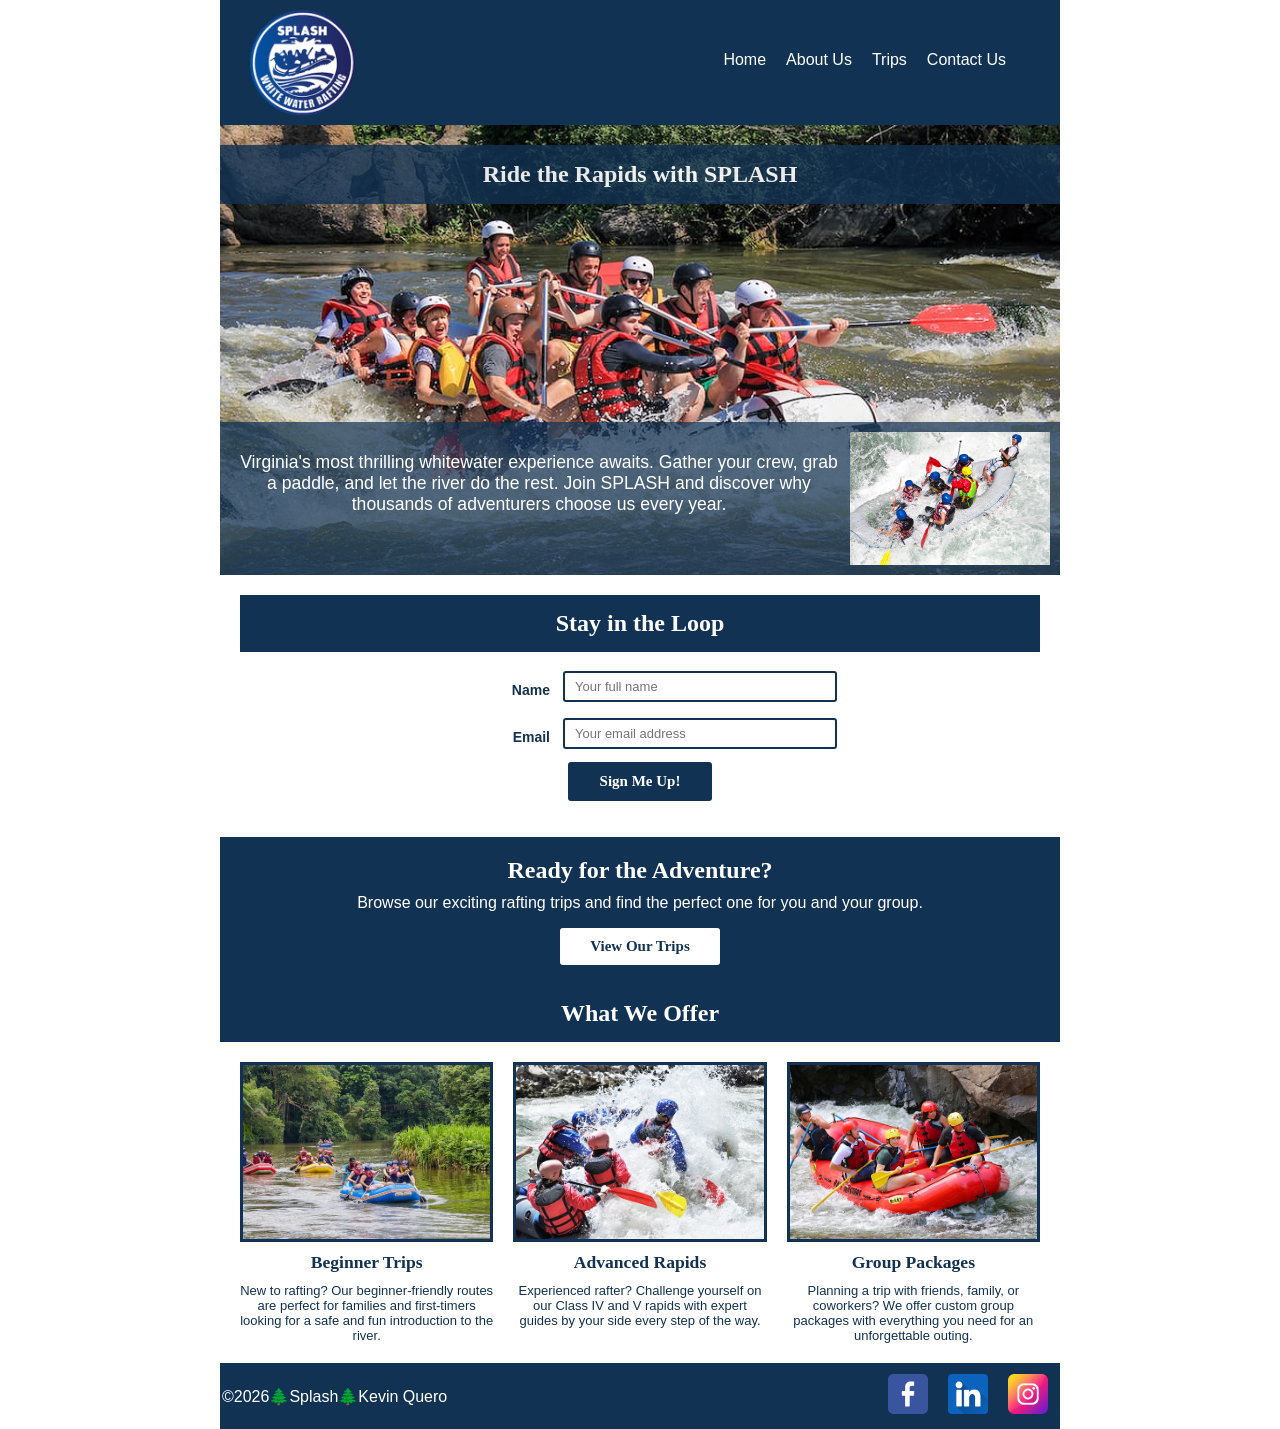
==== wwr/index.html @ 39eb1bc4 "added homepage and our trips page to SPLASH wwr" ====
<!DOCTYPE html>
<html lang="en-US">

<head>
    <meta charset="UTF-8">
    <meta name="viewport" content="width=device-width, initial-scale=1.0">
    <meta name="author" content="Kevin Quero">
    <meta name="description"
      content="SPLASH Whitewater Rafting - Experience the thrill of whitewater rafting in Virginia.">
    <link rel="stylesheet" href="styles/rafting.css">
    <title>SPLASH Whitewater Rafting Homepage</title>
</head>

<body>
    <header>
        <img src="images/splash-logo.png" alt="WWR Company Logo">
        <nav>
            <ul>
                <li><a href="index.html">Home</a></li>
                <li><a href="about.html">About Us</a></li>
                <li><a href="trips.html">Trips</a></li>
                <li><a href="contact.html">Contact Us</a></li>
            </ul>
        </nav>
    </header>

    <main>

        <!-- Hero Section -->
        <section class="hero">
            <img src="images/homepage-hero.jpg" alt="Whitewater rafting adventure">
            <h1>Ride the Rapids with SPLASH</h1>
            <article>
                <img src="images/half-day.jpg" alt="Rafters enjoying the river">
                <p>
                    Virginia's most thrilling whitewater experience awaits. Gather your crew, grab a
                    paddle, and let the
                    river do the rest. Join SPLASH and discover why thousands of adventurers choose
                    us every year.
                </p>
            </article>
        </section>

        <!-- Newsletter Section -->
        <section class="newsletter-section">
            <h2>Stay in the Loop</h2>
            <form class="newsletter-form">
                <div class="form-row">
                    <label for="signup-name">Name</label>
                    <input type="text" id="signup-name" name="name" placeholder="Your full name" />
                </div>
                <div class="form-row">
                    <label for="signup-email">Email</label>
                    <input type="email" id="signup-email" name="email"
                      placeholder="Your email address" />
                </div>
                <div class="submit-row">
                    <button type="submit" class="submit-button">Sign Me Up!</button>
                </div>
            </form>
        </section>

        <!-- Call to Action -->
        <section class="cta-section">
            <h2>Ready for the Adventure?</h2>
            <p>Browse our exciting rafting trips and find the perfect one for you and your group.
            </p>
            <a href="trips.html" class="cta-button">View Our Trips</a>
        </section>

        <!-- Grid Content Section -->
        <section class="offerings-section">
            <h2>What We Offer</h2>
            <div class="offerings-grid">
                <div class="offering-item">
                    <img src="images/scenic-float.jpg" alt="Beginner rafting trip">
                    <h3>Beginner Trips</h3>
                    <p>
                        New to rafting? Our beginner-friendly routes are perfect for families and
                        first-timers looking for a safe and fun introduction to the river.
                    </p>
                </div>

                <div class="offering-item">
                    <img src="images/expert-rapids.jpg" alt="Advanced rafting trip">
                    <h3>Advanced Rapids</h3>
                    <p>
                        Experienced rafter? Challenge yourself on our Class IV and V rapids with
                        expert guides by your side every step of the way.
                    </p>
                </div>

                <div class="offering-item">
                    <img src="images/family-fun.jpg" alt="Group rafting trip">
                    <h3>Group Packages</h3>
                    <p>
                        Planning a trip with friends, family, or coworkers? We offer custom group
                        packages with everything you need for an unforgettable outing.
                    </p>
                </div>
            </div>
        </section>

    </main>

    <footer>
        <p>©️2026🌲Splash🌲Kevin Quero</p>
        <nav class="socialmedia">
            <a href="https://facebook.com">
                <img src="images/facebook-logo.png" alt="Facebook Icon">
            </a>
            <a href="https://linkedin.com">
                <img src="images/linkedin-logo.png" alt="LinkedIn Icon">
            </a>
            <a href="https://instagram.com">
                <img src="images/instagram-logo.png" alt="Instagram Icon">
            </a>
        </nav>
    </footer>
</body>

</html>
---- wwr/styles/rafting.css ----
:root {
    --primary-color: #ffffff;
    --accent1-color: #123253;
    --accent1-color-transparent: rgba(18, 50, 83, 0.9);
    --heading-font: "Times New Roman", "Georgia", serif;
    --body-font: Arial, Helvetica, sans-serif;
}

* {
    margin: 0;
    padding: 0;
    box-sizing: border-box;
}

body {
    font-family: var(--body-font);
    color: var(--accent1-color);
}

header,
main,
footer {
    width: 840px;
    margin: 0 auto;
}

header {
    display: grid;
    grid-template-columns: auto 1fr;
    align-items: center;
    background-color: var(--accent1-color);
    padding: 5px 20px;
    padding-top: 0;
}

nav ul {
    display: flex;
    list-style: none;
    justify-content: flex-end;
}

nav a {
    color: var(--primary-color);
    text-decoration: none;
    padding: 10px;
}

header img {
    width: 120px;
    height: auto;
}

h1,
h2 {
    font-family: var(--heading-font);
    color: var(--primary-color);
}

nav,
p,
section,
article {
    margin: 16px;
    padding: 8px;
}

.socialmedia a {
    text-decoration: none;
}

.hero {
    position: relative;
    overflow: hidden;
    height: 450px;
    margin: 0;
    padding: 0;
}

.hero img {
    display: block;
    width: 100%;
    height: auto;
    object-fit: cover;
}

h1 {
    position: absolute;
    top: 20px;
    width: 100%;
    padding: 16px;
    text-align: center;
    opacity: .9;
    background-color: var(--accent1-color-transparent);
    color: #fff;
}

h2 {
    background-color: var(--accent1-color);
    text-align: center;
    padding: 15px;
}

.hero article {
    position: absolute;
    bottom: 0;
    left: 0;
    background-color: rgba(18, 50, 83, 0.7);
    width: 100%;
    padding: 10px;
    margin: 0;
}

.hero article img {
    width: 200px;
    height: auto;
    float: right;
    margin-left: 10px;
}

.hero article p {
    color: var(--primary-color);
    margin: 0;
    padding-top: 20px;
    font-size: 1.1rem;
    text-align: center;
}

/* History Section */

.history-section h2 {
    background-color: var(--accent1-color);
    color: var(--primary-color);
    text-align: center;
    padding: 15px;
}

.history-container {
    display: grid;
    grid-template-columns: 1fr 1fr 1fr;
    align-items: center;
    padding: 5px;
}

.history-container img {
    width: 300px;
    height: auto;
}

/* Adventure Section */

.adventure-section h2 {
    background-color: var(--accent1-color);
    color: var(--primary-color);
    text-align: center;
    padding: 20px;
}

.adventure-portfolio {
    display: flex;
    justify-content: center;
    padding: 20px;
}

.adventure-portfolio figure {
    text-align: center;
    margin: 5px;
}

.adventure-portfolio img {
    width: 180px;
    height: 120px;
    border: 3px solid var(--accent1-color);
}

/* Footer & Socials */

footer {
    display: flex;
    justify-content: space-between;
    align-items: center;
    background-color: var(--accent1-color);
    padding: 1px 2px;
}

footer p {
    color: var(--primary-color);
    margin: 0;
    padding: 0;
}

nav.socialmedia {
    display: flex;
    margin: 0;
    padding: 0;
}

nav.socialmedia img {
    width: 40px;
    height: auto;
}

/* -------------------------------------------
   CONTACT US PAGE
   ------------------------------------------- */

.contact-header {
    grid-template-columns: auto 1fr;
    grid-template-rows: auto auto;
}

.contact-header nav {
    margin: 0;
    padding: 0;
}

.contact-page-title {
    position: static;
    background-color: var(--accent1-color);
    color: var(--primary-color);
    text-align: center;
    padding: 15px;
    font-size: 2rem;
    margin-top: 20px;
    width: 100%;
    opacity: 1;
}

/* Company info */
.contact-info-section {
    margin: 0;
    padding: 0;
}

.contact-info-block {
    text-align: center;
    padding: 8px 4px 2px;
}

.contact-info-block p {
    margin: 0;
    padding: 2px 0;
    margin-bottom: 1px;
}

.company-name {
    font-weight: bold;
    font-size: 1.2rem;
}

/* Map + Form */
.contact-map-form {
    display: grid;
    grid-template-columns: 1fr 1fr;
    gap: 16px;
    margin: 16px;
    padding: 8px;
}

.contact-map {
    height: 320px;
    border: 3px solid var(--accent1-color);
    overflow: hidden;
}

/* Form */
.contact-form {
    display: flex;
    flex-direction: column;
    gap: 10px;
}

.form-row {
    display: flex;
    align-items: flex-start;
    gap: 10px;
}

.form-row > label {
    width: 110px;
    min-width: 110px;
    font-size: 14px;
    font-weight: bold;
    color: var(--accent1-color);
    padding-top: 6px;
    text-align: right;
}

.form-row input[type="text"],
.form-row input[type="email"],
.form-row textarea {
    flex: 1;
    padding: 6px 10px;
    border: 2px solid var(--accent1-color);
    font-family: var(--body-font);
    font-size: 13px;
    color: #333;
    border-radius: 3px;
    margin: 3px;
}

.form-row textarea {
    height: 90px;
}

.radio-group {
    display: flex;
    flex-direction: column;
    gap: 5px;
    padding-top: 4px;
    margin: 2px;
}

.radio-group label {
    display: flex;
    align-items: center;
    gap: 6px;
    font-size: 13px;
    font-weight: normal;
    color: var(--accent1-color);
    width: auto;
    text-align: left;
    padding-top: 0;
    margin: 2px;
}

.checkbox-row {
    display: flex;
    margin: 10px;
    align-items: center;
    gap: 8px;
    padding-left: 120px;
    font-size: 13px;
    color: var(--accent1-color);
}

.submit-row {
    padding-left: 120px;
}

.submit-button {
    padding: 9px 30px;
    margin-top: 0;
    background-color: var(--accent1-color);
    color: var(--primary-color);
    border: 2px solid var(--accent1-color);
    font-family: var(--heading-font);
    font-size: 15px;
    font-weight: bold;
    cursor: pointer;
    border-radius: 3px;
}

.submit-button:hover {
    background-color: var(--primary-color);
    color: var(--accent1-color);
}

/* Employee section */
.team-section {
    margin: 0;
    padding: 0;
}

.team-grid {
    display: flex;
    justify-content: center;
    gap: 40px;
    padding: 20px 8px;
}

.employee {
    display: flex;
    flex-direction: column;
    align-items: center;
    gap: 6px;
    text-align: center;
}

.employee img {
    width: 160px;
    height: 130px;
    object-fit: cover;
    border: 3px solid var(--accent1-color);
}

.employee-name {
    font-weight: bold;
    font-size: 15px;
    color: var(--accent1-color);
    margin: 0;
    padding: 0;
}

.employee-role {
    font-size: 14px;
    color: #555;
    margin: 0;
    padding: 0;
}

/* -------------------------------------------
   HOMEPAGE
   ------------------------------------------- */

/* Newsletter Section */
.newsletter-section {
    margin: 0;
    padding: 20px;
    text-align: center;
}

.newsletter-form {
    display: flex;
    flex-direction: column;
    gap: 10px;
    width: 400px;
    margin: 16px auto;
    align-items: center;
}

.newsletter-form .form-row {
    width: 100%;
    display: flex;
    align-items: center;
    gap: 10px;
    justify-content: center;
}

.newsletter-form .form-row label {
    width: 50px;
    font-weight: bold;
    font-size: 14px;
    color: var(--accent1-color);
    text-align: right;
}

.newsletter-form .form-row input {
    flex: 1;
    padding: 6px 10px;
    border: 2px solid var(--accent1-color);
    font-family: var(--body-font);
    font-size: 13px;
    color: #333;
    border-radius: 3px;
}

.newsletter-form .submit-row {
    padding-left: 0;
    text-align: center;
}

/* Call to Action Section */
.cta-section {
    text-align: center;
    padding: 20px;
    margin: 0;
    background-color: var(--accent1-color);
}

.cta-section h2 {
    background: none;
    padding: 0 0 10px 0;
}

.cta-section p {
    color: var(--primary-color);
    margin: 0 0 16px 0;
    padding: 0;
}

.cta-button {
    display: inline-block;
    padding: 10px 30px;
    background-color: var(--primary-color);
    color: var(--accent1-color);
    font-family: var(--heading-font);
    font-size: 15px;
    font-weight: bold;
    text-decoration: none;
    border-radius: 3px;
}

/* Offerings Grid Section */
.offerings-section {
    margin: 0;
    padding: 0;
}

.offerings-grid {
    display: grid;
    grid-template-columns: 1fr 1fr 1fr;
    gap: 20px;
    padding: 20px;
}

.offering-item {
    display: flex;
    flex-direction: column;
    align-items: center;
    text-align: center;
    gap: 10px;
}

.offering-item img {
    width: 100%;
    height: 180px;
    object-fit: cover;
    border: 3px solid var(--accent1-color);
}

.offering-item h3 {
    font-family: var(--heading-font);
    color: var(--accent1-color);
    font-size: 1.1rem;
}

.offering-item p {
    font-size: 13px;
    color: var(--accent1-color);
    margin: 0;
    padding: 0;
}

/* -------------------------------------------
   TRIPS PAGE
   ------------------------------------------- */

.trip-section {
    display: grid;
    grid-template-columns: 1fr 1fr;
    gap: 24px;
    margin: 0 0 16px 0;
    padding: 20px;
    align-items: center;
    border-bottom: 2px solid var(--accent1-color);
}

.trip-section img {
    width: 100%;
    height: 250px;
    object-fit: cover;
    border: 3px solid var(--accent1-color);
}

.trip-details h3 {
    font-family: var(--heading-font);
    color: var(--accent1-color);
    font-size: 1.4rem;
    margin-bottom: 10px;
}

.trip-details p {
    font-size: 14px;
    color: var(--accent1-color);
    margin: 0 0 12px 0;
    padding: 0;
}

.trip-info-list {
    list-style: none;
    padding: 0;
    margin: 0;
    font-size: 14px;
    color: var(--accent1-color);
}

.trip-info-list li {
    padding: 3px 0;
    border-bottom: 1px solid #ddd;
}

/* Trips Table */
.trips-table-section {
    margin: 0;
    padding: 0;
}

.trips-table {
    width: 100%;
    border-collapse: collapse;
    margin: 16px 0;
    font-size: 14px;
}

.trips-table th {
    background-color: var(--accent1-color);
    color: var(--primary-color);
    padding: 10px 12px;
    text-align: left;
    font-family: var(--heading-font);
}

.trips-table td {
    padding: 9px 12px;
    border-bottom: 1px solid #ccc;
    color: var(--accent1-color);
}

.trips-table tbody tr:nth-child(even) {
    background-color: #f0f4f8;
}
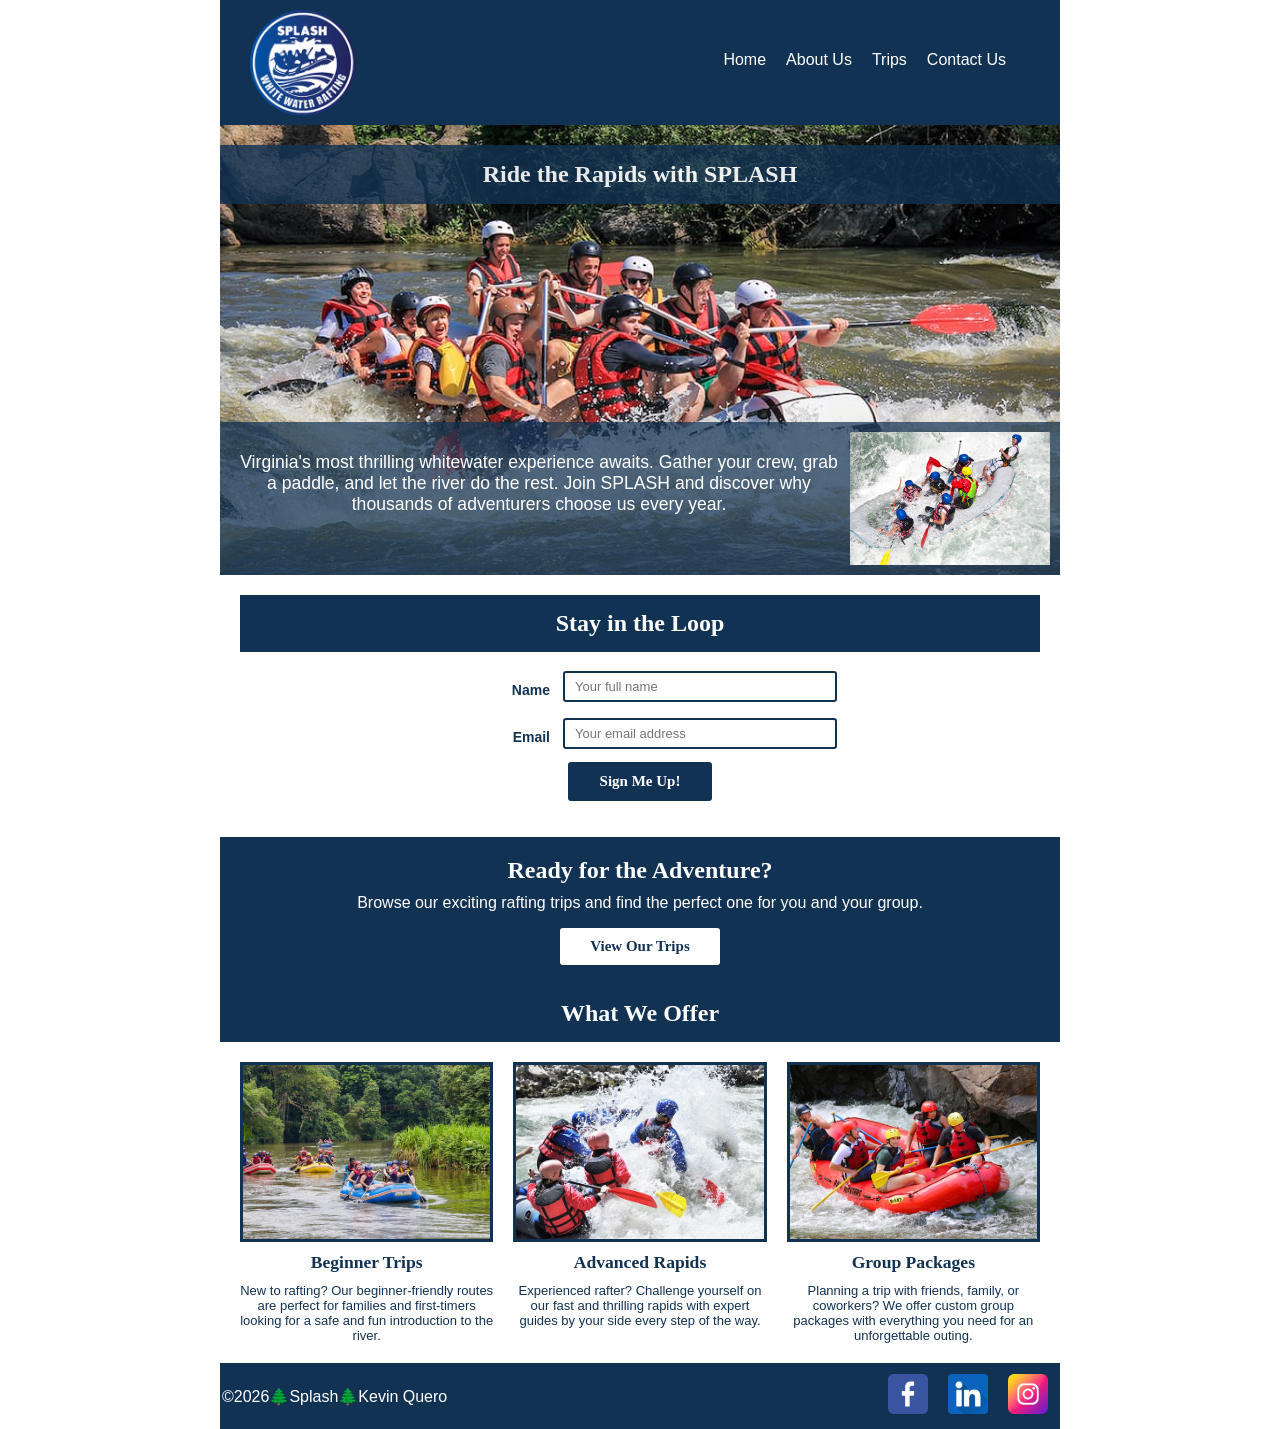
==== commit 615f3846: "paragraph content updates on the homepage" ====
--- a/wwr/index.html
+++ b/wwr/index.html
@@ -85,7 +85,7 @@
                     <img src="images/expert-rapids.jpg" alt="Advanced rafting trip">
                     <h3>Advanced Rapids</h3>
                     <p>
-                        Experienced rafter? Challenge yourself on our Class IV and V rapids with
+                        Experienced rafter? Challenge yourself on our fast and thrilling rapids with
                         expert guides by your side every step of the way.
                     </p>
                 </div>
